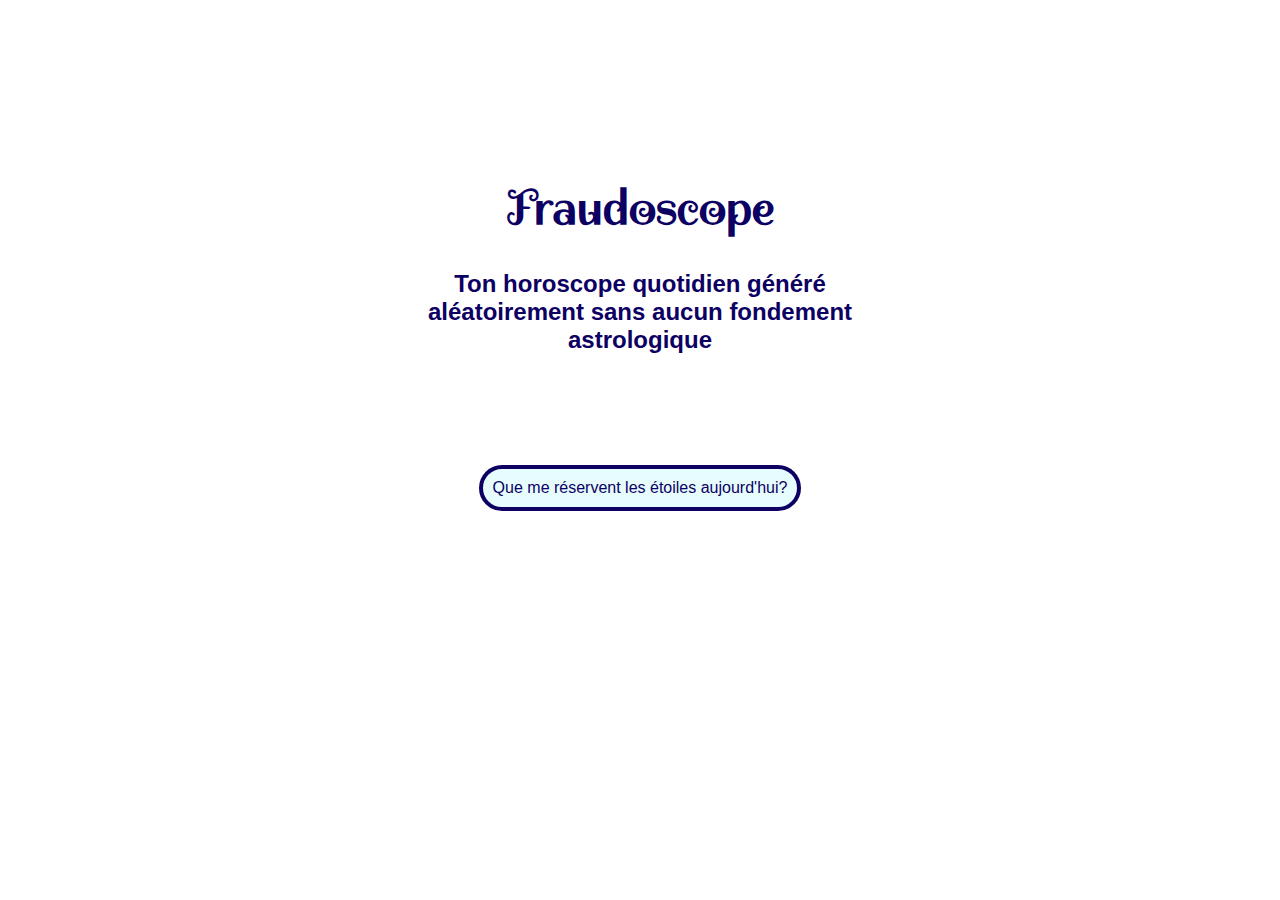
==== docs/index.html @ 6cb65884 "first commit" ====
<!DOCTYPE html>
<html>
    <head>
        <title>Fraudoscope</title>
        <link rel="stylesheet" href="style.css" id="styleCss">
        <link href="https://fonts.googleapis.com/css2?family=Spirax&display=swap" rel="stylesheet">
    </head>
    <body>
        <header>
            <h1>Fraudoscope</h1>
            <h2>Ton horoscope quotidien généré aléatoirement sans aucun fondement astrologique</h2>
        </header>
        <main>
            <div class="result">
                <p id="horoscope"></p>
            </div>
           <button id="buttonResult">Que me réservent les étoiles aujourd'hui?</button>
        </main> 
    </body>
    <footer>
        <script src="/messageGenerator.js"></script>
        <script src="/displayResult.js"></script>
    </footer>
</html>
---- docs/style.css ----
body{
    text-align: center;
    padding-top: 5%;
    font-family:Arial, Helvetica, sans-serif;
    background-image: url("/ressources/background-light.png");
    background-position: center;
}

header {
    padding: 75px;
    margin-left: auto;
    margin-right: auto;
    max-width: 450px;
    background-image: url(/ressources/cloud_bckgd.png);
    background-position: center;
    background-size: contain;
    background-repeat: no-repeat;
    color: #0d0063;
}

h1 {
    font-family: Spirax;
    font-size: 3em;
    color: #0d0063;

}

h3{
    text-shadow: #ffffff 0px 2px;
}

button{
    padding: 10px;
    font-family: Arial, Helvetica, sans-serif;
    font-size: 1em;
    color: #0d0063;
    background-color: #cdf9fa7e;
    border-radius: 25px;
    border: 4px solid #0d0063;
    box-shadow: 0px 5px 2px #ffffff;
}
button:hover{
    cursor: pointer;
    font-size: 1em;
    font-weight: bold;
}

button:active{
    padding: 10px;
    font-size: 1em;
    font-family: Arial, Helvetica, sans-serif;
    color: #CDF9FA;
    background-color: #0d0063;
    box-shadow: none;
}

@media screen and (max-width: 480px) {
    header {
        padding: 5px;
        margin-top: 50px;
        background-image: none;
        border-radius: 75px;
        box-shadow: rgba(100, 100, 111, 0.2) 0px 7px 29px 0px;
        width: 100%;

    }

    h2{
        font-size: 1.25em;
    }

    button{
        margin-top: 10%;
        padding-top: 20px;
        padding-bottom: 20px;


    }
}
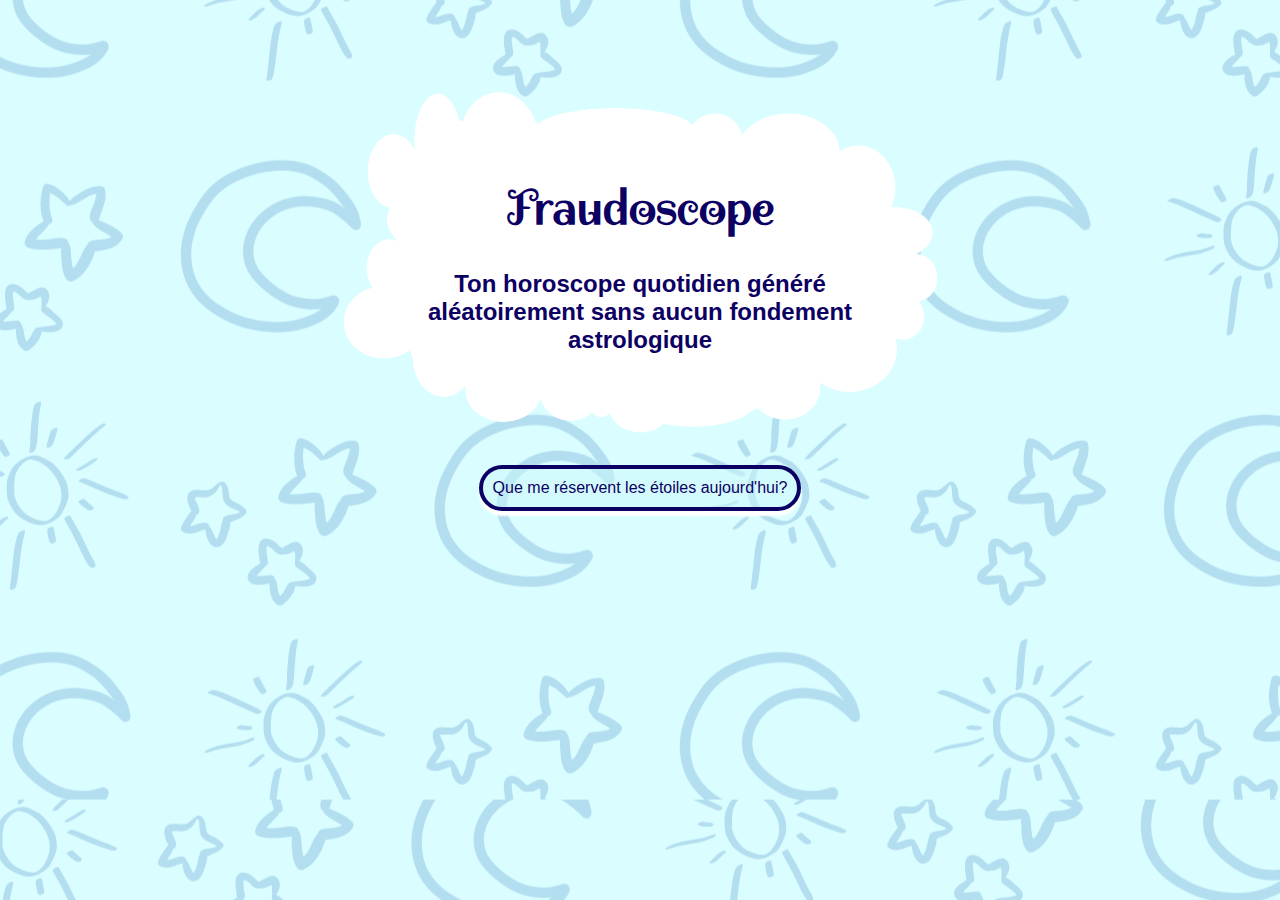
==== commit d79570f9: "change files path" ====
--- a/docs/index.html
+++ b/docs/index.html
@@ -2,7 +2,7 @@
 <html>
     <head>
         <title>Fraudoscope</title>
-        <link rel="stylesheet" href="style.css" id="styleCss">
+        <link rel="stylesheet" href="/docs/style.css" id="styleCss">
         <link href="https://fonts.googleapis.com/css2?family=Spirax&display=swap" rel="stylesheet">
     </head>
     <body>
@@ -18,7 +18,7 @@
         </main> 
     </body>
     <footer>
-        <script src="/messageGenerator.js"></script>
-        <script src="/displayResult.js"></script>
+        <script src="/docs/messageGenerator.js"></script>
+        <script src="/docs/displayResult.js"></script>
     </footer>
 </html>--- a/docs/style.css
+++ b/docs/style.css
@@ -2,7 +2,7 @@
     text-align: center;
     padding-top: 5%;
     font-family:Arial, Helvetica, sans-serif;
-    background-image: url("/ressources/background-light.png");
+    background-image: url("/docs/ressources/background-light.png");
     background-position: center;
 }
 
@@ -11,7 +11,7 @@
     margin-left: auto;
     margin-right: auto;
     max-width: 450px;
-    background-image: url(/ressources/cloud_bckgd.png);
+    background-image: url(/docs/ressources/cloud_bckgd.png);
     background-position: center;
     background-size: contain;
     background-repeat: no-repeat;
